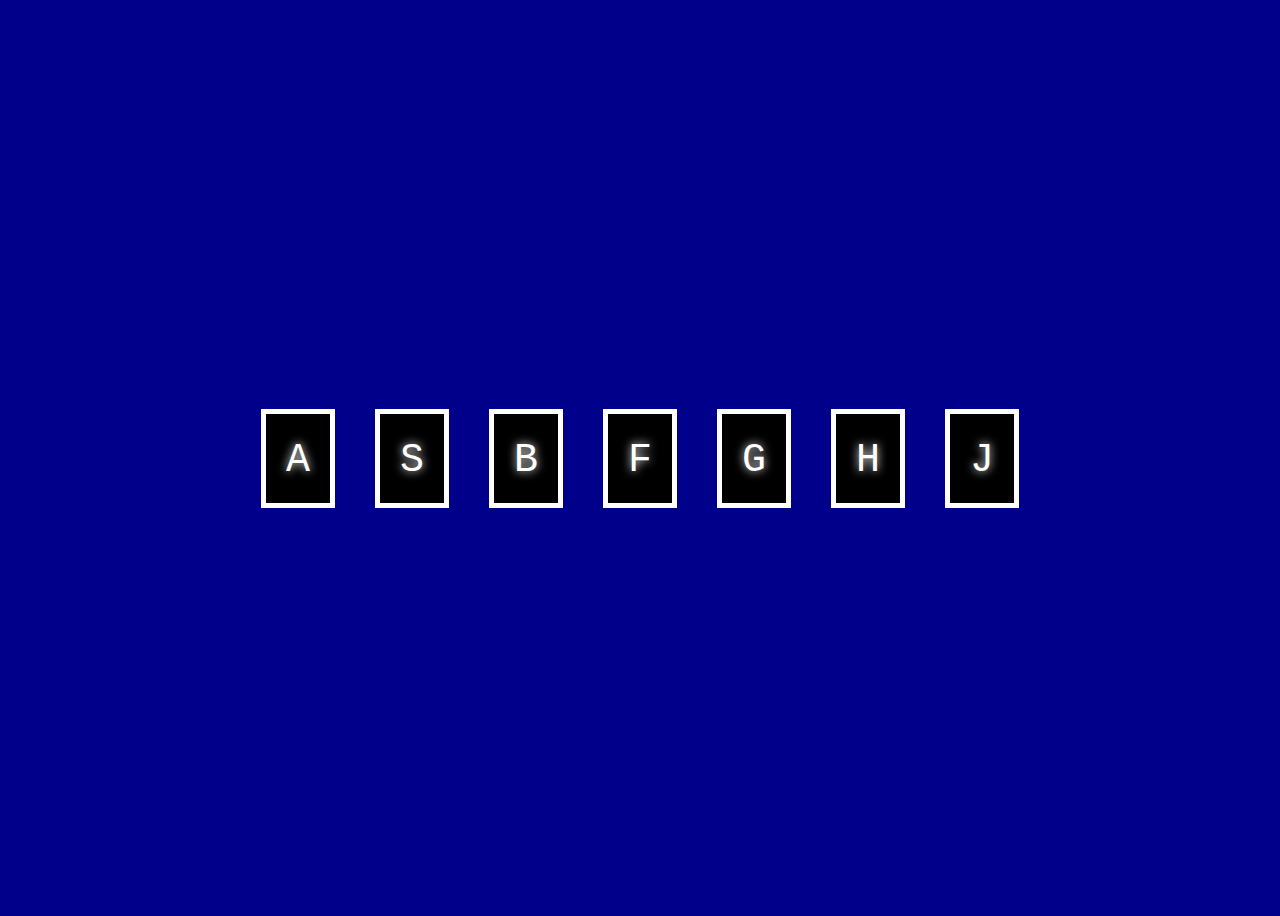
==== index.html @ 724dc78c "audio" ====
<!DOCTYPE html>
<html lang="en">
<head>
    <meta charset="UTF-8">
    <meta name="viewport" content="width=device-width, initial-scale=1.0">
    <title>Code with Dan</title>
    <link rel="stylesheet" href="style.css">
</head>
<body>
    <div class="keys">
        <div data-key="65" class="key">
            <kbd>A</kbd>
        </div>
        <div data-key="83" class="key">
            <kbd>S</kbd>
        </div>
        <div data-key="68" class="key">
            <kbd>B</kbd>
        </div> 
        <div data-key="70" class="key">
            <kbd>F</kbd>
        </div>
        <div data-key="71" class="key">
            <kbd>G</kbd>
        </div>
        <div data-key="72" class="key">
            <kbd>H</kbd>
        </div>
        <div data-key="74" class="key">
            <kbd>J</kbd> 
        </div>
    </div>
    <div>
        <audio data-key="65" src="crash.mp3"></audio>
        <audio data-key="83" src="kick-bass.mp3"></audio>
        <audio data-key="68" src="tom-1.mp3"></audio>
        <audio data-key="70" src="tom-2.mp3"></audio>
        <audio data-key="71" src="tom-3.mp3"></audio>
        <audio data-key="72" src="tom-4.mp3"></audio>
        <audio data-key="74" src="snare.mp3"></audio>
    </div>


    <script src="script.js"></script>
</body>
</html>
---- style.css ----
body {
    background-color: darkblue;

}
.keys {
    height: 100vh;
    display: flex;
    font-size: 40px;
    flex-direction: row;
    align-items: center;
    justify-content: center;
}
.key {
    margin: 20px;
    background-color: black;
    color: white;
    padding: 20px;
    text-shadow: 0 0 10px white;
border: 5px solid white;
transition: all .05s;
}
.key_run {
    transform: scale(1.2);
    border-color: yellow;
    box-shadow: 5px 10px 10px red;
}
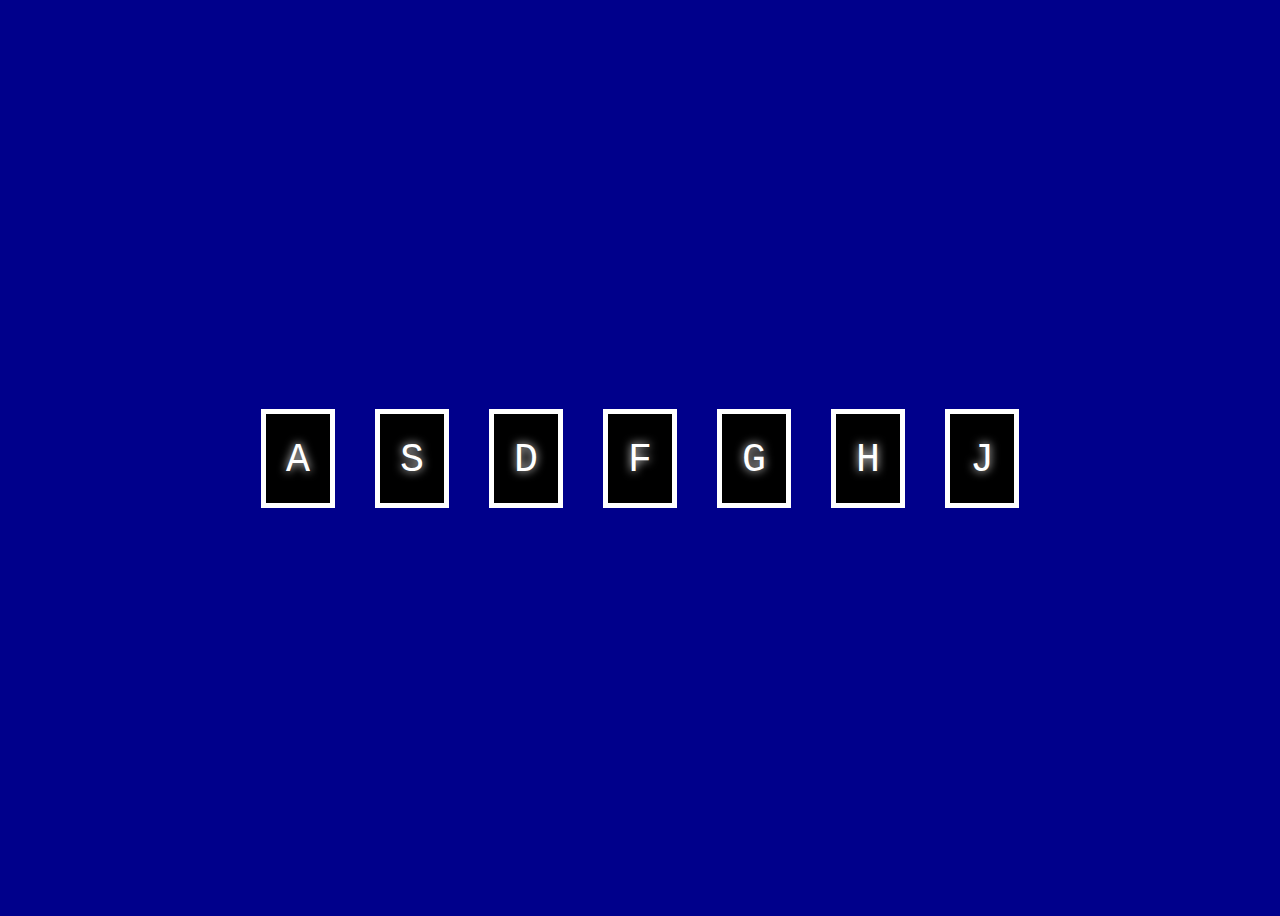
==== commit 1805bb15: "key D" ====
--- a/index.html
+++ b/index.html
@@ -15,7 +15,7 @@
             <kbd>S</kbd>
         </div>
         <div data-key="68" class="key">
-            <kbd>B</kbd>
+            <kbd>D</kbd>
         </div> 
         <div data-key="70" class="key">
             <kbd>F</kbd>
@@ -39,6 +39,24 @@
         <audio data-key="72" src="tom-4.mp3"></audio>
         <audio data-key="74" src="snare.mp3"></audio>
     </div>
+    <script>
+        window.addEventListener('keydown', e => {
+
+            const audio = document.querySelector(`audio[data-key="${e.keyCode}"`);
+            const key = document.querySelector(`.key[data-key="${e.keyCode}"`);
+    
+            audio.play()
+            audio.currentTime = 0
+            key.classList.add('key_run')
+    function transitionRemove(e) {
+    console.log(e.propertyName)
+    this.classList.remove('key_run')
+    }
+    const keys = document.querySelectorAll('.key');
+    keys.forEach(key => key.addEventListener('transitionend', transitionRemove))
+    
+        })
+    </script>
 
 
     <script src="script.js"></script>
